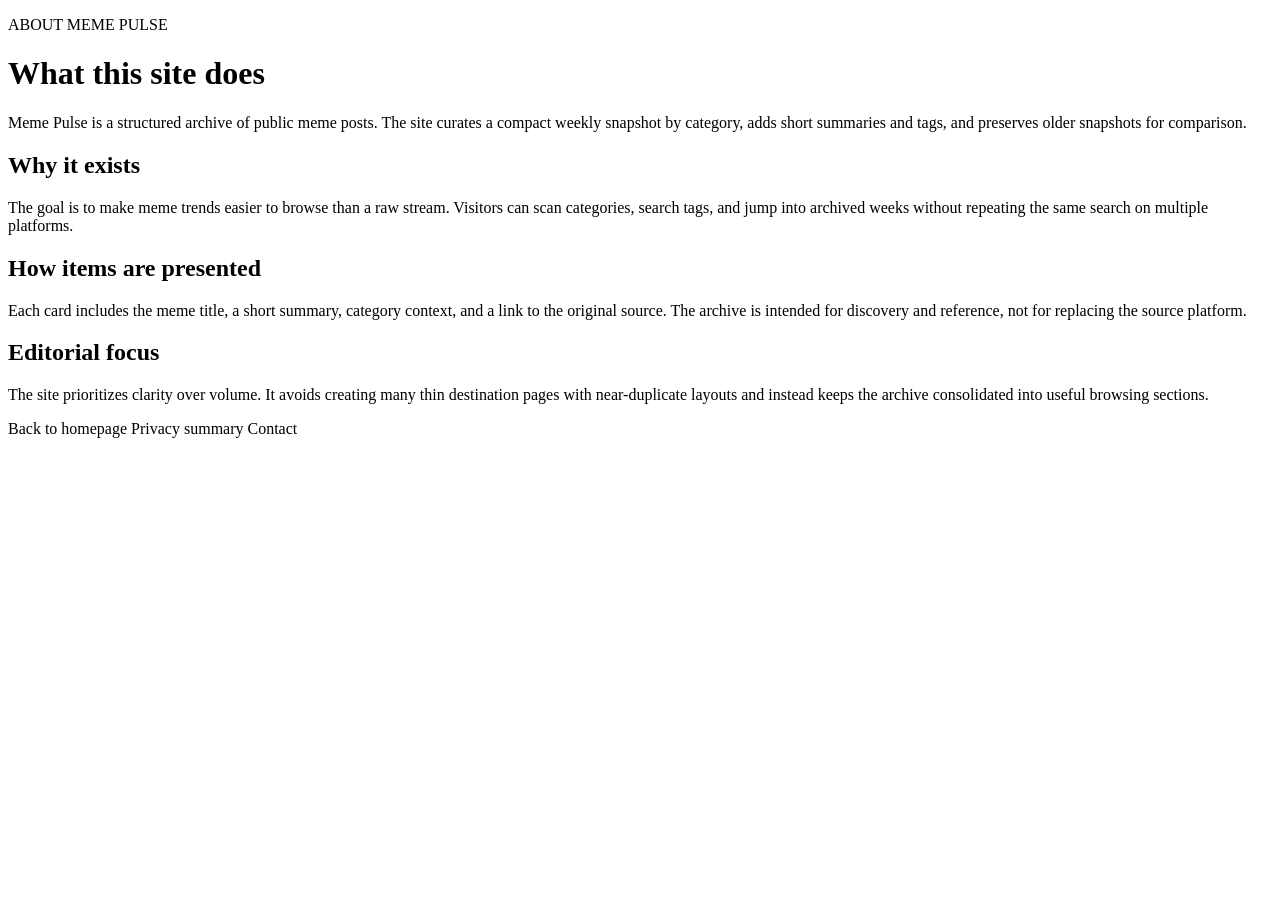
==== src/main/resources/templates/about.html @ 717e3a5a "Improve site trust and AdSense readiness" ====
<!DOCTYPE html>
<html lang="en" xmlns:th="http://www.thymeleaf.org">
<head>
    <meta charset="UTF-8">
    <meta name="viewport" content="width=device-width, initial-scale=1.0">
    <title th:text="${pageTitle}">About | Meme Pulse</title>
    <meta name="description" th:content="${metaDescription}">
    <link rel="preconnect" href="https://fonts.googleapis.com">
    <link rel="preconnect" href="https://fonts.gstatic.com" crossorigin>
    <link href="https://fonts.googleapis.com/css2?family=Do+Hyeon&family=Space+Grotesk:wght@400;500;700&display=swap" rel="stylesheet">
    <link rel="stylesheet" th:href="@{/css/styles.css}">
</head>
<body>
<div class="bg-layer"></div>
<main class="container subpage">
    <p class="badge">ABOUT MEME PULSE</p>
    <h1>What this site does</h1>
    <p class="hero-text">Meme Pulse is a structured archive of public meme posts. The site curates a compact weekly snapshot by category, adds short summaries and tags, and preserves older snapshots for comparison.</p>

    <section class="info-section">
        <div class="info-grid">
            <article class="info-card">
                <h2>Why it exists</h2>
                <p>The goal is to make meme trends easier to browse than a raw stream. Visitors can scan categories, search tags, and jump into archived weeks without repeating the same search on multiple platforms.</p>
            </article>
            <article class="info-card">
                <h2>How items are presented</h2>
                <p>Each card includes the meme title, a short summary, category context, and a link to the original source. The archive is intended for discovery and reference, not for replacing the source platform.</p>
            </article>
            <article class="info-card">
                <h2>Editorial focus</h2>
                <p>The site prioritizes clarity over volume. It avoids creating many thin destination pages with near-duplicate layouts and instead keeps the archive consolidated into useful browsing sections.</p>
            </article>
        </div>
    </section>

    <div class="subpage-actions">
        <a th:href="@{/}">Back to homepage</a>
        <a th:href="@{/privacy}">Privacy summary</a>
        <a th:href="@{/contact}">Contact</a>
    </div>
</main>
</body>
</html>
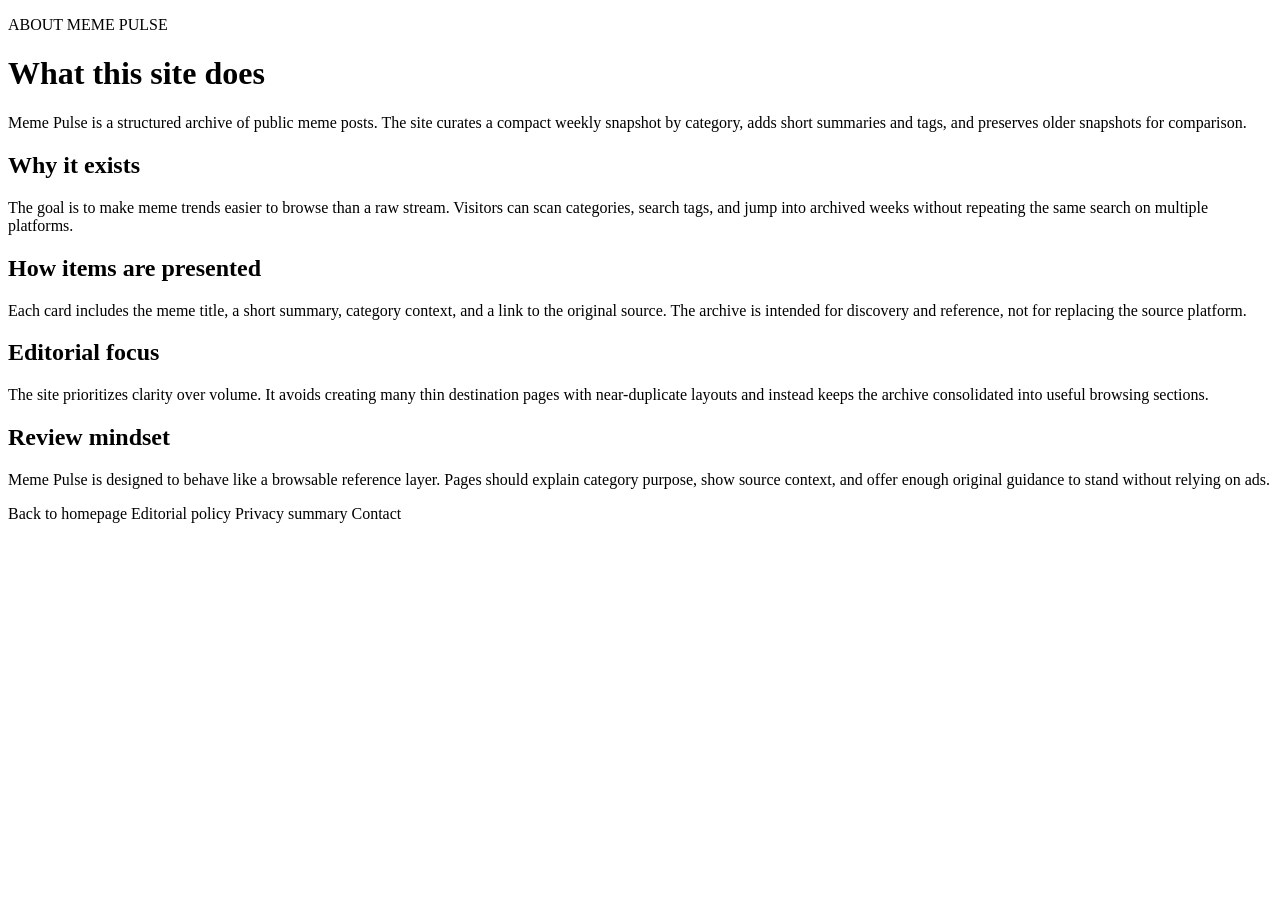
==== commit a283371e: "Add editorial policy and review signals" ====
--- a/src/main/resources/templates/about.html
+++ b/src/main/resources/templates/about.html
@@ -31,11 +31,16 @@
                 <h2>Editorial focus</h2>
                 <p>The site prioritizes clarity over volume. It avoids creating many thin destination pages with near-duplicate layouts and instead keeps the archive consolidated into useful browsing sections.</p>
             </article>
+            <article class="info-card">
+                <h2>Review mindset</h2>
+                <p>Meme Pulse is designed to behave like a browsable reference layer. Pages should explain category purpose, show source context, and offer enough original guidance to stand without relying on ads.</p>
+            </article>
         </div>
     </section>
 
     <div class="subpage-actions">
         <a th:href="@{/}">Back to homepage</a>
+        <a th:href="@{/editorial-policy}">Editorial policy</a>
         <a th:href="@{/privacy}">Privacy summary</a>
         <a th:href="@{/contact}">Contact</a>
     </div>
